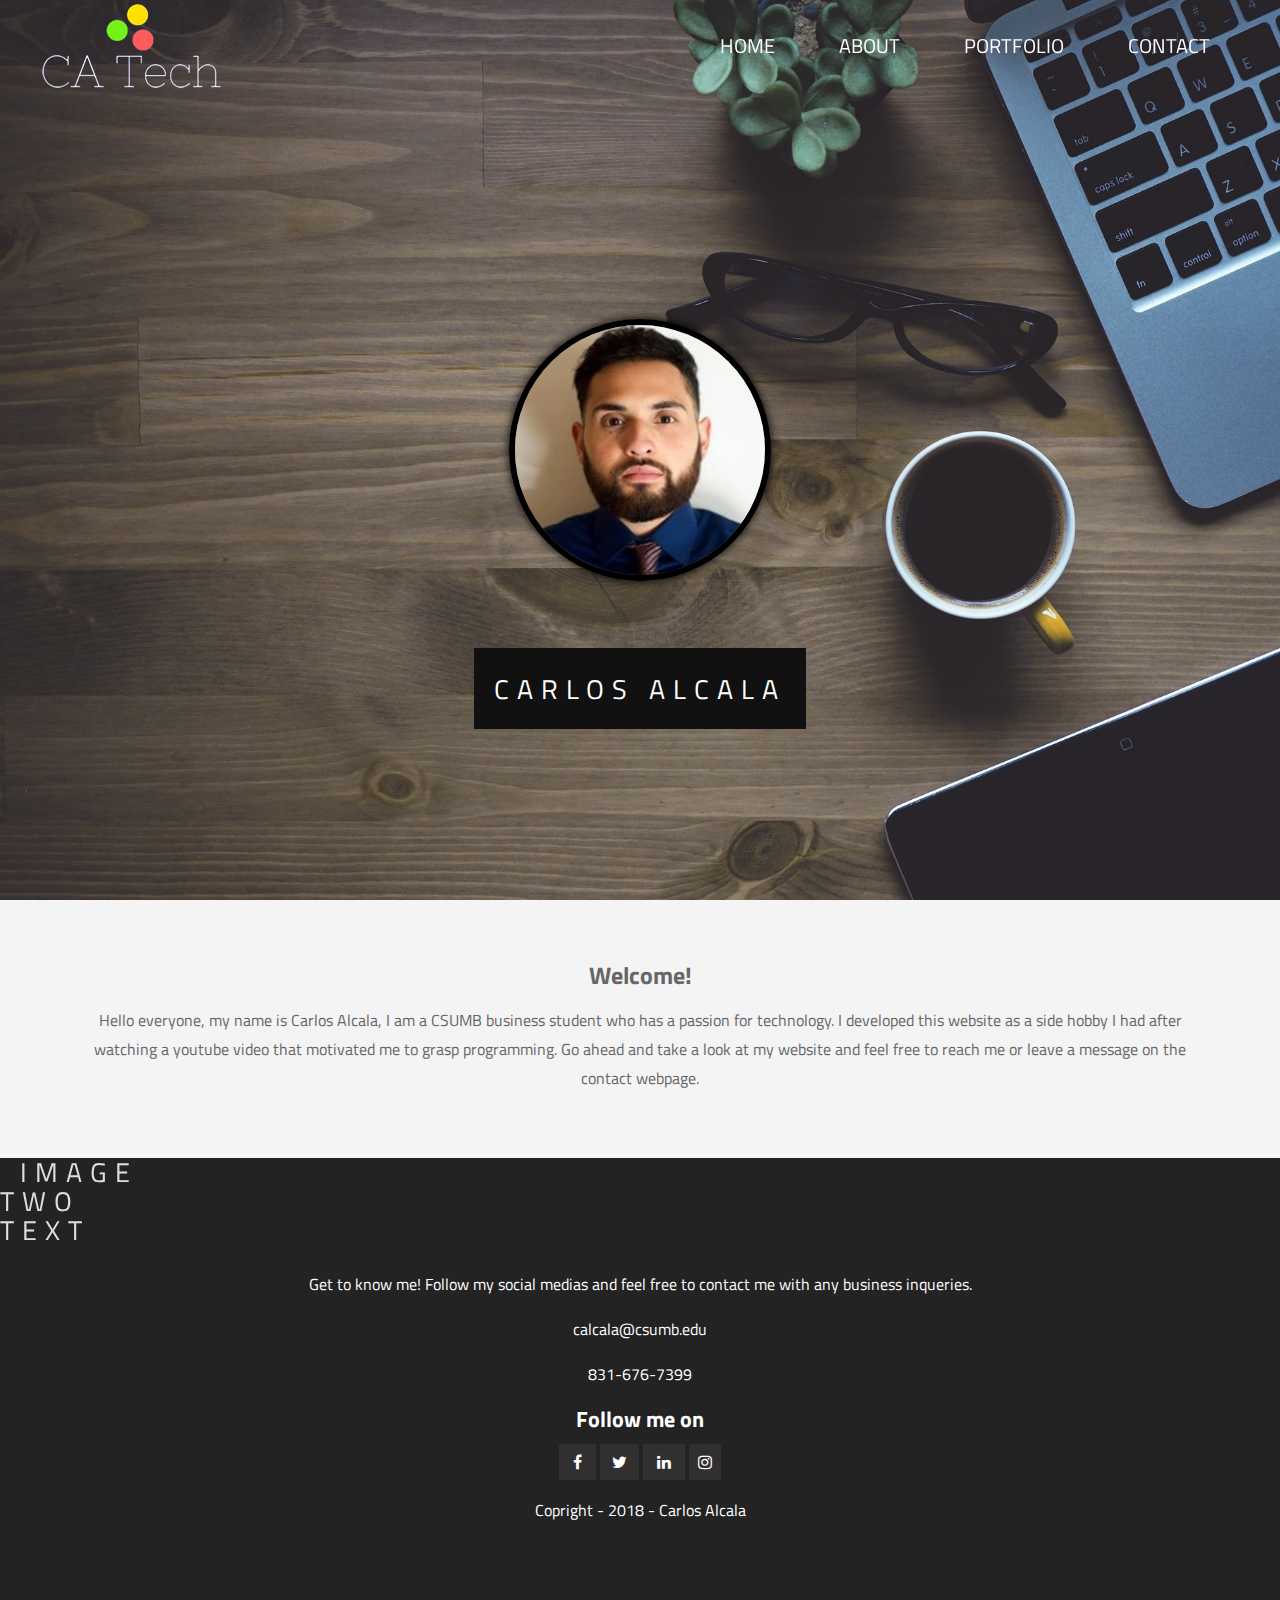
==== index.html @ 1004f973 "First website upload" ====
<!DOCTYPE html>
<html lang="en">
<head>
  <meta charset="UTF-8">
  <meta name="viewport" content="width=device-width, initial-scale=1.0">
  <meta http-equiv="X-UA-Compatible" content="ie=edge">
  <title>Carlos Alcala</title>
  <link rel="stylesheet" href="css/style.css">
  <link href="https://fonts.googleapis.com/css?family=Titillium+Web" rel="stylesheet">

      <link rel="stylesheet" href="https://maxcdn.bootstrapcdn.com/font-awesome/4.7.0/css/font-awesome.min.css">
      <script src="https://code.jquery.com/jquery-3.3.1.js"></script>
</head>

      <div class="wrapper">
            <header>

                  <nav>

                        <div class="menu-icon">
                              <i class="fa fa-bars fa-2x"></i>
                        </div>
                      
                      

                        <div class="menu">
                              <div class="logo">
                                    <img src="images/finallogo.png">
                              </div>
                                              
                                    
                              <ul>
                                    <li><a href="index.html">Home</a></li>
                                    <li><a href="about.html">About</a></li>
                                    <li><a href="portfolio.html">Portfolio</a></li>
                                    <li><a href="contact.html">Contact</a></li>
                              </ul>
                        </div>
                  </nav>


                

            </header>

            <img src="images/carlos.jpg" alt="carlos" class="profile">
            <div class="ptext">
            
            
              <span class="border">
              Carlos Alcala
                
              </span>
            </div>

	
           
            </div>

		
		
      
		</div>
    
  </div>
	<body>
  <section class="section section-light">
    <h2>Welcome!</h2>
    <p>
      Hello everyone, my name is Carlos Alcala, I am a CSUMB business student who has a passion for technology. 
      I developed this website as a side hobby I had after watching a youtube video that motivated me to grasp programming. Go ahead and take a look at my website and feel free to reach me or leave a message on the contact webpage.     </p>
  </section>

  <div class="pimg2">
    <div class="ptext">
      <span class="border trans">
        Image Two Text
      </span>
    </div>
  </div>

 
	
<footer>
	<div class="container">
		<div class="col-3">
			<p>Get to know me! Follow my social medias and feel free to contact me with any business inqueries.</p>
			<p>calcala@csumb.edu</p>
			<p>831-676-7399</p>
		</div>
	</div>
	<!-- Add icon library -->
<div class="footer-social-icons">
    <h4 class="_14">Follow me on</h4>
    <ul class="social-icons">
        <li><a href="" class="social-icon"> <i class="fa fa-facebook"></i></a></li>
        <li><a href="" class="social-icon"> <i class="fa fa-twitter"></i></a></li>
       
       
        <li><a href="" class="social-icon"> <i class="fa fa-linkedin"></i></a></li>
        <li><a href="" class="social-icon"> <i class="fa fa-instagram"></i></a></li>
    </ul>
</div>
<div class="copy">Copright - 2018 - Carlos Alcala</div>
<script type="text/javascript">

  // Menu-toggle button

  $(document).ready(function() {
        $(".menu-icon").on("click", function() {
              $("nav ul").toggleClass("showing");
        });
  });

  // Scrolling Effect

  $(window).on("scroll", function() {
        if($(window).scrollTop()) {
              $('nav').addClass('black');
        }

        else {
              $('nav').removeClass('black');
        }
  })


  </script>

	
 
	
</footer>

</body>
</html>
---- css/style.css ----
@import url(https://fonts.googleapis.com/css?family=Lato);
@import url(https://cdnjs.cloudflare.com/ajax/libs/font-awesome/4.6.3/css/font-awesome.css);



header {
  width: 100%;
  height: 100vh;
  background: url(../images/notebook.jpg) no-repeat 50% 50%;
  background-size: cover;
}

.content {
  width: 94%;
  margin: 4em auto;
  font-size: 20px;
  line-height: 30px;
  text-align: justify;
}
.logo {
  float: left;
  position: fixed;
  bottom: 0px;
  top: -100px;
  left: -30px;
  margin: 10px;





 
}

nav {
  position: fixed;
  width: 100%;
  line-height: 60px;
  
}

nav ul {
  line-height: 60px;
  list-style: none;
  background: rgba(0, 0, 0, 0);
  overflow: hidden;
  color: #fff;
  padding: 0;
  text-align: right;
  margin: 0;
  padding-right: 40px;
  transition: 1s;
}


nav.black ul {
  background: #111;
  
  
}



nav ul li {
  display: inline-block;
  padding: 16px 30px;;
}

nav ul li a {
  text-decoration: none;
  color: #fff;
  font-size: 20px;
  text-transform: uppercase;
  



}
nav ul li a:hover{
  color: gray;
}


.menu-icon {
  line-height: 60px;
  width: 100%;
  background: #000;
  text-align: right;
  box-sizing: border-box;
  padding: 15px 24px;
  cursor: pointer;
  color: #fff;
  display: none;
}

@media(max-width: 786px) {

  .logo {
        position: fixed;
        top: 0;
        margin-top: 16px;
  }

  nav ul {
        max-height: 0px;
        background: #000;
  }

  nav.black ul {
        background: #000;
  }

  .showing {
        max-height: 34em;
  }

  nav ul li {
        box-sizing: border-box;
        width: 100%;
        padding: 24px;
        text-align: center;
  }

  .menu-icon {
        display: block;
  }

}


@media(max-width:568px){
  .navbar-nav{display:none}
}

@media(min-width:568px){
  /*.open-slide{display:none}*/
}




body, html{
  height:100%;
  margin:0;
  font-size:16px;
  font-family: 'Titillium Web', sans-serif;

  font-weight:400;
  line-height:1.8em;
  
}

.pimg1, .pimg2, .pimg3, .pimg4 {
  position:fixed;
  opacity:0.85;
  background-position:center;
  background-size:cover;
  background-repeat:no-repeat;

  /*
    fixed = parallax
    scroll = normal
  */
  background-attachment:fixed;
}



.pimg1{
  background-image:url(../images/notebook.jpg);
  min-height:500px;
}

.section{
  text-align:center;
  padding:50px 80px;
}

.section-light{
  background-color:#f4f4f4;
  color:#666;
}

.section-dark{
  background-color:#282e34;
  color:#ddd;
}

.ptext{
  position:absolute;
  top:75%;
  width:100%;
  text-align:center;
  color:#000;
  font-size:27px;
  letter-spacing:8px;
  text-transform:uppercase;
}

.ptext .border{
  background-color:#111;
  color:#fff;
  padding:20px;



}

.ptext .border.trans{
  background-color:transparent;
}

@media(max-width:568px){
  .pimg1, .pimg2, .pimg3, .pimg4{
    background-attachment:scroll;
  }
}
img.profile {
  background-size: cover;
  width: 250px;
  height: 250px;
  border-radius: 50% 50% 50% 50%;
  border: 6px solid #000;
  box-shadow: 0 0 10px #000;
 position: absolute;
    margin: auto;
    left: 0; 
    right: 0;
    top: 0;
    bottom: 0;  
  
	
  }

footer {
	background: #232323;
	color: #fff;
	text-align: center;
	padding: 6em 0;
}

.container {
	width: 95%;
	max-width: 70em;
	margin: 0 auto;
}

/* Style all font awesome icons */
a {
    text-decoration: none;
    color: #fff;
}
p > a:hover{
    color: #d9d9d9;
    text-decoration:  underline;
}
h1,
h2,
h3,
h4,
h5,
h6 {
    margin:  1% 0 1% 0;
}
._12 {
    font-size: 1.2em;
}
._14 {
    font-size: 1.4em;
}
ul {
    padding:0;
    list-style: none;
}
.footer-social-icons {
    width: 350px;
    display:block;
    margin: 0 auto;
}
.social-icon {
    color: #fff;
}
ul.social-icons {
    margin-top: 10px;
}
.social-icons li {
    vertical-align: top;
    display: inline;
   
}
.social-icons a {
    color: #fff;
    text-decoration: none;
}
.fa-facebook {
    padding:10px 14px;
    -o-transition:.5s;
    -ms-transition:.5s;
    -moz-transition:.5s;
    -webkit-transition:.5s;
    transition: .5s;
    background-color: #322f30;
}
.fa-facebook:hover {
    background-color: #3d5b99;
}
.fa-twitter {
    padding:10px 12px;
    -o-transition:.5s;
    -ms-transition:.5s;
    -moz-transition:.5s;
    -webkit-transition:.5s;
    transition: .5s;
    background-color: #322f30;
}
.fa-twitter:hover {
    background-color: #00aced;
}

.fa-linkedin {
    padding:10px 14px;
    -o-transition:.5s;
    -ms-transition:.5s;
    -moz-transition:.5s;
    -webkit-transition:.5s;
    transition: .5s;
    background-color: #322f30;
}
.fa-linkedin:hover {
    background-color: #0073a4;
}
.fa-instagram {
    padding:10px 9px;
    -o-transition:.5s;
    -ms-transition:.5s;
    -moz-transition:.5s;
    -webkit-transition:.5s;
    transition: .5s;
    background-color: #322f30;
}
.fa-instagram:hover {
    background-color:purple;
}
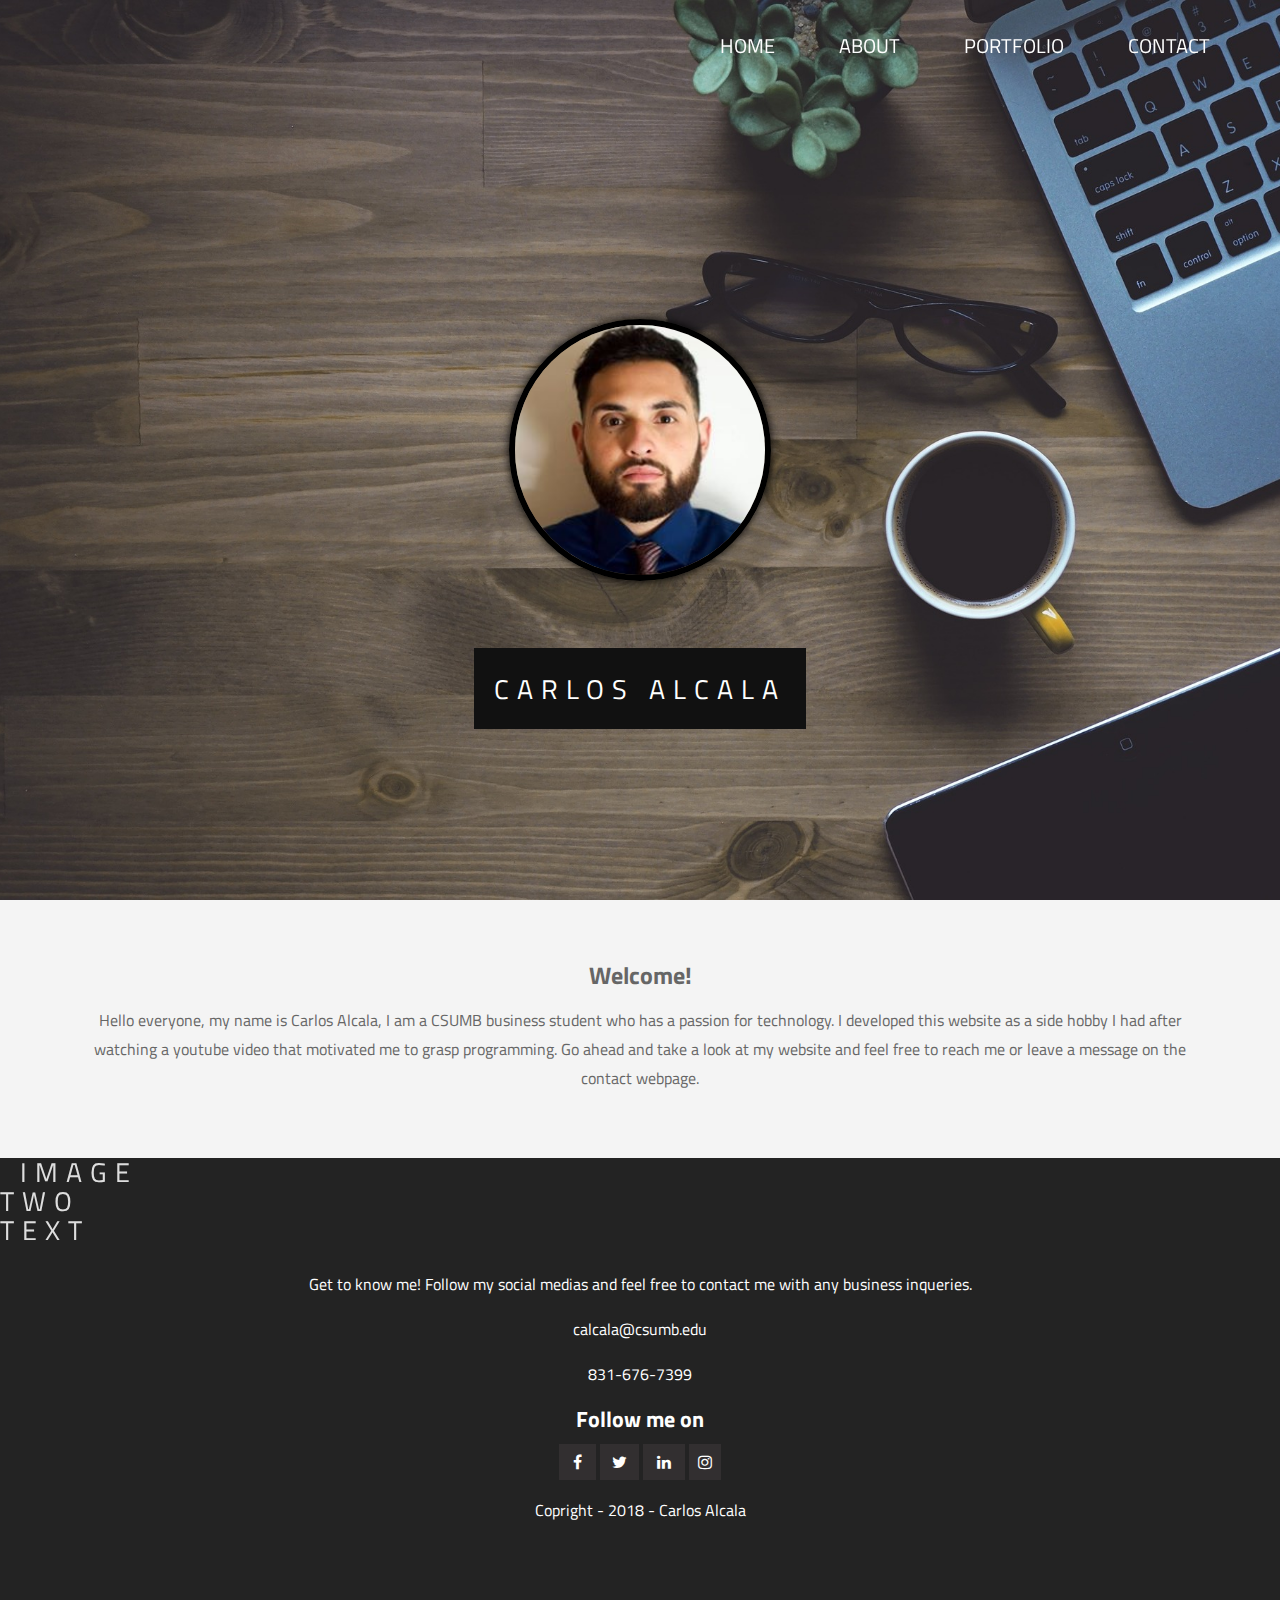
==== commit cd7a6272: "Update index.html" ====
--- a/index.html
+++ b/index.html
@@ -25,9 +25,7 @@
                       
 
                         <div class="menu">
-                              <div class="logo">
-                                    <img src="images/finallogo.png">
-                              </div>
+                           
                                               
                                     
                               <ul>
